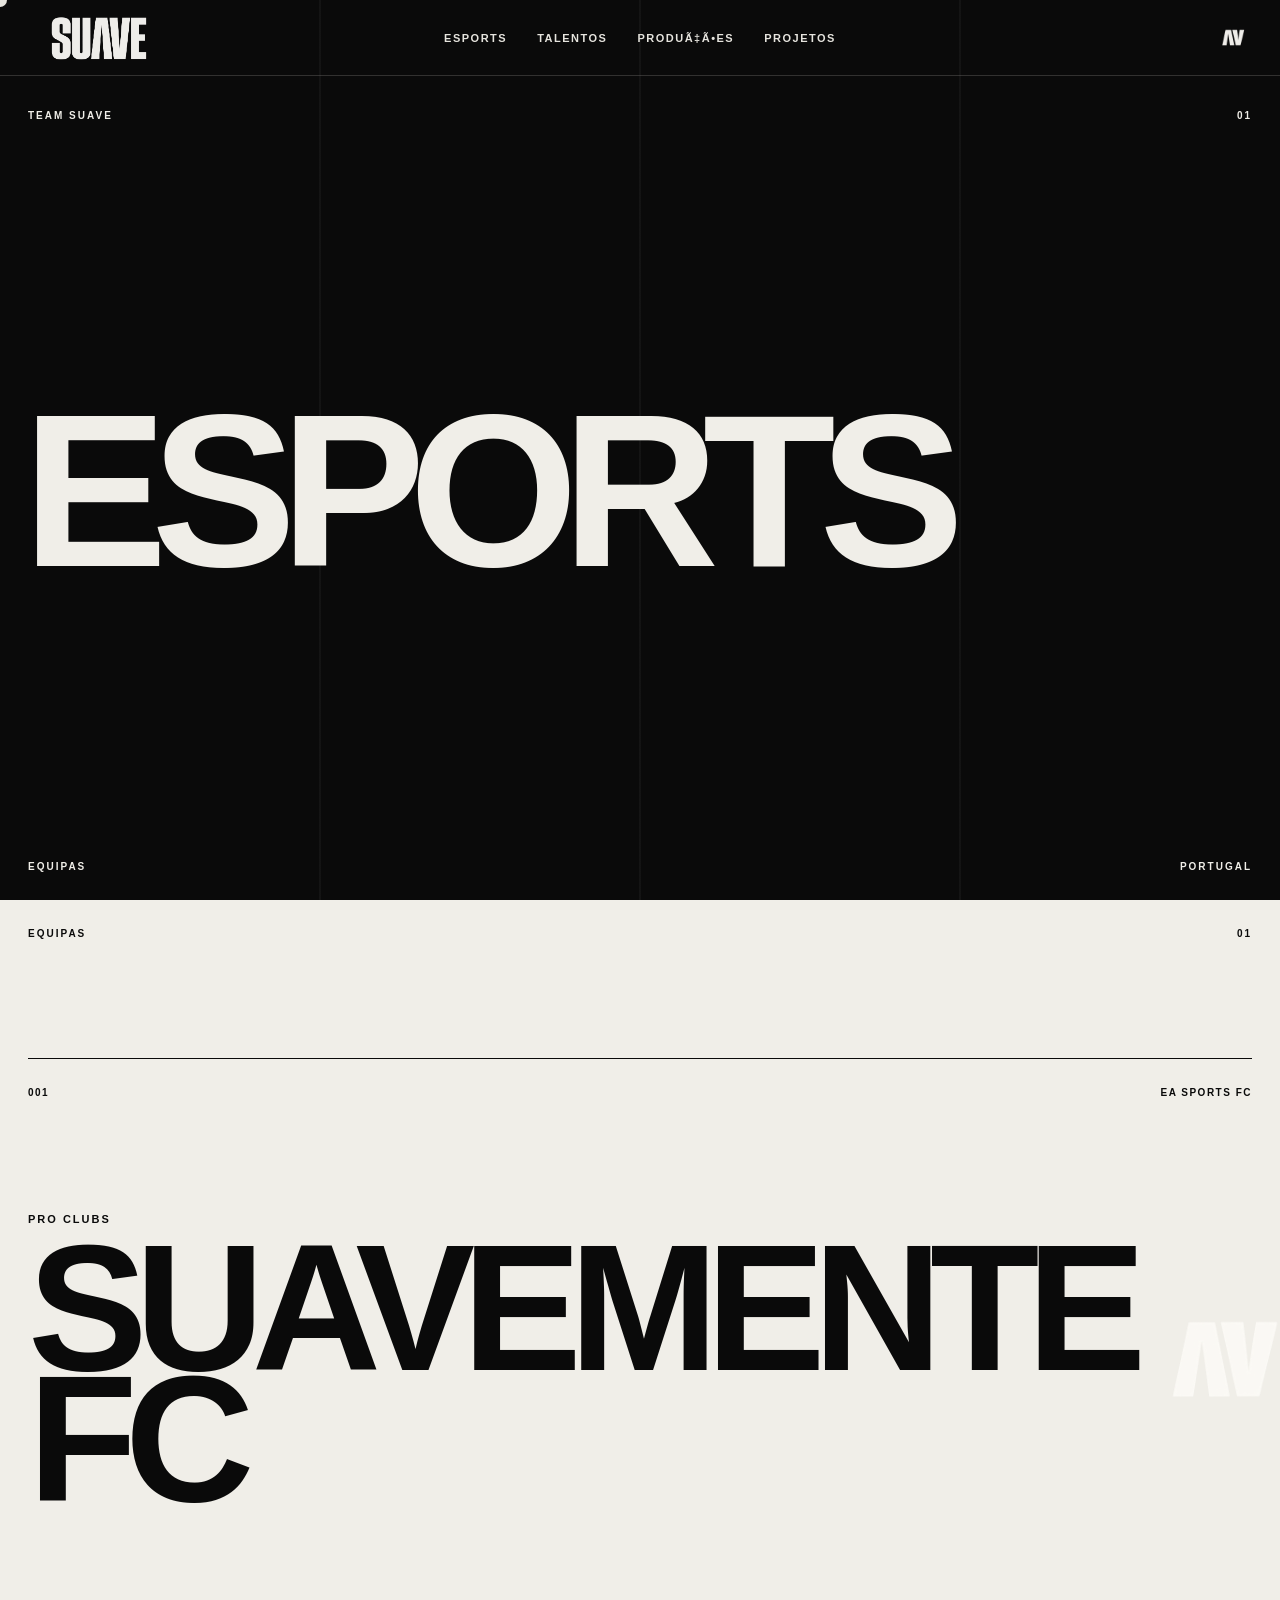
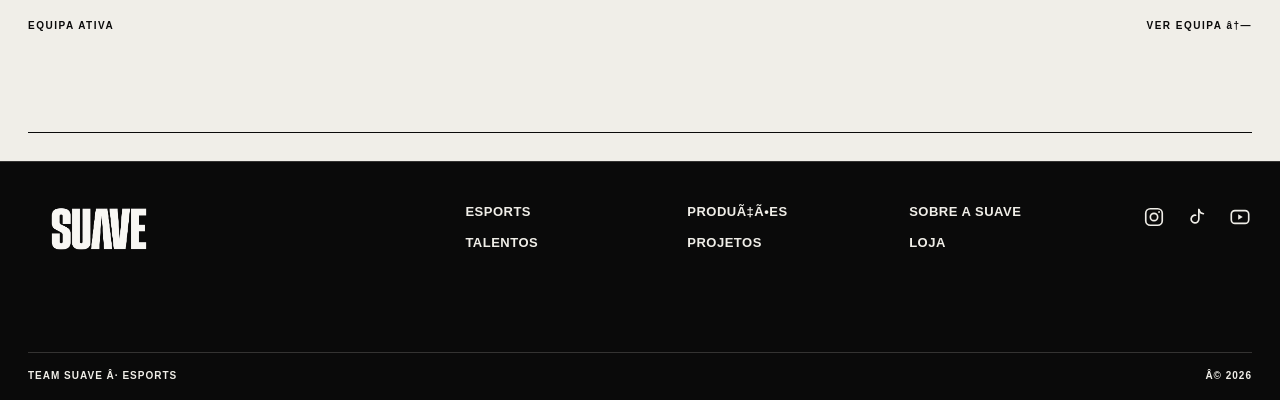
==== esports/index.html @ 03e0625f "Adiciona URLs limpos ao site" ====
﻿<!DOCTYPE html>
<html lang="pt-PT">

<head>
    <meta charset="UTF-8">
    <meta name="viewport" content="width=device-width, initial-scale=1.0">

    <title>SUAVE ESPORTS â€” TEAM SUAVE</title>

    <link rel="stylesheet" href="/style.css">
</head>

<body class="esports-page">

    <!-- CURSOR -->
    <div class="cursor"></div>


    <!-- =====================================================
         HEADER
    ====================================================== -->

    <header class="header">

        <a href="/" class="brand">
            <img
                src="/logo-teamsuave.png"
                alt="TEAM SUAVE"
            >
        </a>

        <nav class="nav">

            <a href="/esports/">
                ESPORTS
            </a>

            <a href="/talentos/">
                TALENTOS
            </a>

            <a href="/#prod">
                PRODUÃ‡Ã•ES
            </a>

            <a href="/#projetos">
                PROJETOS
            </a>

        </nav>

        <a href="/" class="header-mark">

            <img
                src="/simbolo-suave.png"
                alt="SÃ­mbolo SUAVE"
            >

        </a>

    </header>


    <main>


        <!-- =================================================
             HERO ESPORTS
        ================================================== -->

        <section class="esports-hero">

            <div class="hero-grid"></div>

            <div class="esports-kicker">

                <span>
                    TEAM SUAVE
                </span>

                <span>
                    01
                </span>

            </div>


            <h1 class="esports-title">
                ESPORTS
            </h1>


            <div class="esports-hero-bottom">

                <span>
                    EQUIPAS
                </span>

                <span>
                    PORTUGAL
                </span>

            </div>

        </section>


        <!-- =================================================
             EQUIPAS
        ================================================== -->

        <section class="teams-section">

            <div class="teams-heading">

                <span>
                    EQUIPAS
                </span>

                <span>
                    01
                </span>

            </div>


            <!-- EA SPORTS FC -->

            <a
                href="https://britopn.github.io/suave-esports/"
                class="team-card"
            >

                <div class="team-card-top">

                    <span>
                        001
                    </span>

                    <span>
                        EA SPORTS FC
                    </span>

                </div>


                <div class="team-card-main">

                    <div class="team-name">

                        <span class="team-small">
                            PRO CLUBS
                        </span>

                        <h2>
                            SUAVEMENTE<br>FC
                        </h2>

                    </div>


                    <div class="team-symbol">

                        <img
                            src="/simbolo-suave.png"
                            alt="SUAVE"
                        >

                    </div>

                </div>


                <div class="team-card-bottom">

                    <span>
                        EQUIPA ATIVA
                    </span>

                    <span class="team-open">
                        VER EQUIPA â†—
                    </span>

                </div>

            </a>

        </section>


        <!-- =================================================
             FOOTER
        ================================================== -->

        <footer class="footer footer-compact">

            <div class="footer-main">


                <!-- LOGO -->

                <a
                    href="/"
                    class="footer-logo"
                    aria-label="TEAM SUAVE"
                >
                    <img
                        src="/logo-teamsuave.png"
                        alt="TEAM SUAVE"
                    >
                </a>


                <!-- NAVEGAÃ‡ÃƒO -->

                <nav class="footer-nav">


                    <div class="footer-nav-column">

                        <a href="/esports/">
                            ESPORTS
                        </a>

                        <a href="/talentos/">
                            TALENTOS
                        </a>

                    </div>


                    <div class="footer-nav-column">

                        <a href="/#prod">
                            PRODUÃ‡Ã•ES
                        </a>

                        <a href="/#projetos">
                            PROJETOS
                        </a>

                    </div>


                    <div class="footer-nav-column">

                        <a href="#">
                            SOBRE A SUAVE
                        </a>

                        <a
                            href="https://britopn-shop.fourthwall.com/en-eur"
                            target="_blank"
                            rel="noopener noreferrer"
                        >
                            LOJA
                        </a>

                    </div>


                </nav>


                <!-- REDES SOCIAIS -->

                <div class="footer-socials">


                    <!-- INSTAGRAM -->

                    <a
                        href="https://www.instagram.com/miguelvilladebrito/"
                        target="_blank"
                        rel="noopener noreferrer"
                        aria-label="Instagram"
                        title="Instagram"
                    >
                        <svg
                            viewBox="0 0 24 24"
                            aria-hidden="true"
                        >
                            <rect
                                x="3"
                                y="3"
                                width="18"
                                height="18"
                                rx="5"
                            ></rect>

                            <circle
                                cx="12"
                                cy="12"
                                r="4"
                            ></circle>

                            <circle
                                cx="17.5"
                                cy="6.5"
                                r="1"
                                class="social-fill"
                            ></circle>
                        </svg>
                    </a>


                    <!-- TIKTOK -->

                    <a
                        href="https://www.tiktok.com/@britopn"
                        target="_blank"
                        rel="noopener noreferrer"
                        aria-label="TikTok"
                        title="TikTok"
                    >
                        <svg
                            viewBox="0 0 24 24"
                            aria-hidden="true"
                        >
                            <path
                                d="M14 4v10.2a4.2 4.2 0 1 1-3.5-4.1"
                            ></path>

                            <path
                                d="M14 4c.7 2.5 2.2 4 5 4.4"
                            ></path>
                        </svg>
                    </a>


                    <!-- YOUTUBE -->

                    <a
                        href="https://www.youtube.com/@britopn"
                        target="_blank"
                        rel="noopener noreferrer"
                        aria-label="YouTube"
                        title="YouTube"
                    >
                        <svg
                            viewBox="0 0 24 24"
                            aria-hidden="true"
                        >
                            <rect
                                x="2.5"
                                y="5"
                                width="19"
                                height="14"
                                rx="4"
                            ></rect>

                            <path
                                d="M10 9l5 3-5 3z"
                                class="social-fill"
                            ></path>
                        </svg>
                    </a>


                </div>

            </div>


            <!-- BARRA INFERIOR -->

            <div class="footer-bottom">

                <span>
                    TEAM SUAVE Â· ESPORTS
                </span>

                <span>
                    Â© <span id="year"></span>
                </span>

            </div>

        </footer>


    </main>


    <script src="/app.js"></script>

</body>

</html>
---- style.css ----
/* =========================================================
   RESET
========================================================= */

* {
    margin: 0;
    padding: 0;
    box-sizing: border-box;
}

html {
    scroll-behavior: smooth;
}

body {
    background: #0a0a0a;
    color: #f0eee8;

    font-family:
        "Arial Narrow",
        "Helvetica Neue",
        Arial,
        sans-serif;

    overflow-x: hidden;
}

a {
    color: inherit;
    text-decoration: none;
}


/* =========================================================
   VARIABLES
========================================================= */

:root {
    --black: #0a0a0a;
    --white: #f0eee8;
    --red: #e1261c;
    --line: rgba(240, 238, 232, 0.18);
}


/* =========================================================
   CURSOR
========================================================= */

.cursor {
    position: fixed;

    width: 14px;
    height: 14px;

    border-radius: 50%;

    background: var(--white);

    pointer-events: none;

    z-index: 9999;

    transform:
        translate(-50%, -50%);

    mix-blend-mode: difference;

    transition:
        width 0.15s ease,
        height 0.15s ease;
}

.cursor.active {
    width: 55px;
    height: 55px;
}


/* =========================================================
   HEADER
========================================================= */

.header {
    position: fixed;

    top: 0;
    left: 0;

    width: 100%;

    height: 76px;

    display: grid;

    grid-template-columns:
        1fr auto 1fr;

    align-items: center;

    padding:
        0 28px;

    border-bottom:
        1px solid var(--line);

    z-index: 1000;

    mix-blend-mode: difference;

    color: var(--white);
}

.brand {
    display: flex;
    align-items: center;
    width: fit-content;
}

.brand img {
    display: block;
    width: 145px;
    height: auto;
    object-fit: contain;
}

.nav {
    display: flex;
    gap: 30px;
}

.nav a {
    font-size: 11px;

    font-weight: 700;

    letter-spacing: 1.5px;

    transition:
        opacity 0.2s ease;
}

.nav a:hover {
    opacity: 0.5;
}

.header-mark {
    justify-self: end;

    font-size: 15px;
    font-weight: 900;

    letter-spacing: -2px;
}


/* =========================================================
   HERO
========================================================= */

.hero {
    min-height: 100vh;

    position: relative;

    display: flex;

    flex-direction: column;

    justify-content: space-between;

    padding:
        100px 28px 28px;

    overflow: hidden;
}

.hero-grid {
    position: absolute;

    inset: 0;

    pointer-events: none;

    background-image:
        linear-gradient(
            to right,
            transparent calc(25% - 1px),
            rgba(255,255,255,0.08) 25%,
            transparent calc(25% + 1px)
        ),
        linear-gradient(
            to right,
            transparent calc(50% - 1px),
            rgba(255,255,255,0.08) 50%,
            transparent calc(50% + 1px)
        ),
        linear-gradient(
            to right,
            transparent calc(75% - 1px),
            rgba(255,255,255,0.08) 75%,
            transparent calc(75% + 1px)
        );
}

.hero-top {
    position: relative;

    display: flex;

    justify-content: space-between;

    font-size: 10px;

    letter-spacing: 2px;

    font-weight: 700;
}

.hero-word {
    position: relative;

    font-size: clamp(
        130px,
        23vw,
        430px
    );

    font-weight: 900;

    line-height: 0.72;

    letter-spacing: -0.085em;

    white-space: nowrap;

    transform:
        translateX(-0.025em);
}

.hero-bottom {
    position: relative;

    display: flex;

    justify-content: space-between;

    align-items: flex-end;
}

.hero-mark {
    font-size: 48px;

    font-weight: 900;

    letter-spacing: -8px;

    line-height: 1;
}

.hero-mark span:first-child {
    display: inline-block;

    transform:
        scaleX(0.8);
}

.scroll-label {
    font-size: 10px;

    letter-spacing: 2px;

    font-weight: 700;
}


/* =========================================================
   DIVISIONS
========================================================= */

.division {
    min-height: 72vh;

    position: relative;

    display: grid;

    grid-template-columns:
        100px 1fr 100px;

    padding:
        32px 28px;

    border-top:
        1px solid currentColor;

    overflow: hidden;
}

.division-number {
    font-size: 11px;

    font-weight: 700;

    letter-spacing: 1px;
}

.division-content {
    display: flex;

    flex-direction: column;

    justify-content: space-between;
}

.division-label {
    font-size: 10px;

    letter-spacing: 2px;

    font-weight: 700;
}

.division h2 {
    font-size: clamp(
        95px,
        17vw,
        300px
    );

    line-height: 0.75;

    letter-spacing: -0.075em;

    font-weight: 900;

    transition:
        transform 0.5s cubic-bezier(.16,1,.3,1);
}

.division:hover h2 {
    transform:
        translateX(30px);
}

.division-meta {
    display: flex;

    gap: 35px;

    font-size: 11px;

    font-weight: 700;

    letter-spacing: 1.5px;
}

.division-arrow {
    justify-self: end;

    font-size: 40px;

    transition:
        transform 0.35s ease;
}

.division:hover .division-arrow {
    transform:
        rotate(45deg);
}


/* =========================================================
   DIVISION COLORS
========================================================= */

.division-dark {
    background:
        var(--black);

    color:
        var(--white);
}

.division-light {
    background:
        var(--white);

    color:
        var(--black);
}

.division-red {
    background:
        var(--red);

    color:
        var(--black);
}


/* =========================================================
   PROJECTS
========================================================= */

.projects {
    background:
        var(--white);

    color:
        var(--black);

    padding:
        28px;
}

.projects-header {
    display: flex;

    justify-content: space-between;

    padding-bottom:
        80px;

    font-size: 11px;

    font-weight: 700;

    letter-spacing: 1.5px;
}

.project {
    min-height: 220px;

    display: grid;

    grid-template-columns:
        100px 1fr auto;

    align-items: center;

    border-top:
        1px solid var(--black);

    transition:
        background 0.25s ease,
        color 0.25s ease,
        padding 0.35s ease;
}

.project:last-child {
    border-bottom:
        1px solid var(--black);
}

.project:hover {
    background:
        var(--black);

    color:
        var(--white);

    padding:
        0 25px;
}

.project-number {
    font-size: 10px;

    font-weight: 700;
}

.project h3 {
    font-size: clamp(
        45px,
        8vw,
        140px
    );

    font-weight: 900;

    letter-spacing: -0.06em;

    line-height: 0.9;
}

.project-arrow {
    font-size: 36px;
}


/* =========================================================
   FOOTER
========================================================= */

.footer {
    min-height: 70vh;

    display: flex;

    flex-direction: column;

    justify-content: flex-end;

    padding:
        28px;

    background:
        var(--black);

    overflow: hidden;
}

.footer-word {
    font-size: clamp(
        130px,
        23vw,
        430px
    );

    font-weight: 900;

    line-height: 0.72;

    letter-spacing: -0.085em;

    transform:
        translateX(-0.025em);
}

.footer-bottom {
    display: flex;

    justify-content: space-between;

    margin-top:
        70px;

    padding-top:
        18px;

    border-top:
        1px solid var(--line);

    font-size: 10px;

    font-weight: 700;

    letter-spacing: 1.5px;
}


/* =========================================================
   ENTRY ANIMATION
========================================================= */

.hero-word,
.hero-top,
.hero-bottom {
    opacity: 0;

    transform:
        translateY(35px);

    transition:
        opacity 0.9s ease,
        transform 0.9s cubic-bezier(.16,1,.3,1);
}

body.loaded .hero-word,
body.loaded .hero-top,
body.loaded .hero-bottom {
    opacity: 1;

    transform:
        translateY(0);
}

body.loaded .hero-word {
    transform:
        translateX(-0.025em)
        translateY(0);
}


/* =========================================================
   MOBILE
========================================================= */

@media (
    max-width: 800px
) {

    .header {
        grid-template-columns:
            1fr auto;

        padding:
            0 18px;

        height:
            65px;
    }

    .nav {
        display: none;
    }

    .hero {
        padding:
            90px 18px 18px;
    }

    .hero-word {
        font-size:
            27vw;
    }

    .division {
        min-height:
            55vh;

        grid-template-columns:
            45px 1fr 40px;

        padding:
            22px 18px;
    }

    .division h2 {
        font-size:
            20vw;
    }

    .division-meta {
        flex-direction:
            column;

        gap:
            5px;
    }

    .projects {
        padding:
            18px;
    }

    .project {
        grid-template-columns:
            45px 1fr 35px;

        min-height:
            150px;
    }

    .project h3 {
        font-size:
            11vw;
    }

    .footer {
        min-height:
            50vh;

        padding:
            18px;
    }

    .footer-word {
        font-size:
            27vw;
    }

}

/* =========================================================
   LOGOS REAIS
========================================================= */

.header-mark {
    display: flex;
    align-items: center;
    justify-content: flex-end;
}

.header-mark img {
    width: 38px;
    height: 38px;
    object-fit: contain;
}


.hero-word {
    width: 100%;
    display: flex;
    align-items: center;
}

.hero-word img {
    display: block;
    width: 79%;
    max-height: 42vh;
    object-fit: contain;
    object-position: left center;
}


.hero-mark {
    display: flex;
    align-items: center;
}

.hero-mark img {
    display: block;
    width: 75px;
    height: 75px;
    object-fit: contain;
}


.footer-word {
    width: 100%;
}

.footer-word img {
    display: block;
    width: 100%;
    max-height: 42vh;
    object-fit: contain;
    object-position: left bottom;
}

/* =========================================================
   ESPORTS PAGE
========================================================= */

.esports-page {
    background: var(--black);
}


/* HERO */

.esports-hero {
    position: relative;

    min-height: 100vh;

    display: flex;
    flex-direction: column;
    justify-content: space-between;

    padding:
        110px 28px 28px;

    overflow: hidden;

    background:
        var(--black);

    color:
        var(--white);
}

.esports-kicker,
.esports-hero-bottom {
    position: relative;

    display: flex;
    justify-content: space-between;

    font-size: 10px;
    font-weight: 700;

    letter-spacing: 2px;

    z-index: 2;
}

.esports-title {
    position: relative;

    font-size: clamp(
        110px,
        21vw,
        390px
    );

    line-height: 0.72;

    letter-spacing: -0.075em;

    font-weight: 900;

    transform:
        translateX(-0.025em);

    z-index: 2;
}


/* =========================================================
   TEAMS
========================================================= */

.teams-section {
    background:
        var(--white);

    color:
        var(--black);

    padding:
        28px;
}

.teams-heading {
    min-height: 130px;

    display: flex;
    justify-content: space-between;

    align-items: flex-start;

    font-size: 10px;
    font-weight: 700;

    letter-spacing: 2px;
}


/* =========================================================
   TEAM CARD
========================================================= */

.team-card {
    display: block;

    min-height: 75vh;

    padding:
        28px 0;

    border-top:
        1px solid var(--black);

    border-bottom:
        1px solid var(--black);

    transition:
        background 0.35s ease,
        color 0.35s ease,
        padding 0.45s cubic-bezier(.16,1,.3,1);
}

.team-card:hover {
    background:
        var(--black);

    color:
        var(--white);

    padding:
        28px 35px;
}


.team-card-top,
.team-card-bottom {
    display: flex;

    justify-content: space-between;

    font-size: 10px;

    font-weight: 700;

    letter-spacing: 1.5px;
}


.team-card-main {
    min-height: 58vh;

    display: grid;

    grid-template-columns:
        1fr auto;

    align-items: center;
}


.team-name {
    display: flex;

    flex-direction: column;

    gap: 18px;
}

.team-small {
    font-size: 11px;

    font-weight: 700;

    letter-spacing: 2px;
}

.team-name h2 {
    font-size: clamp(
        80px,
        14vw,
        250px
    );

    line-height: 0.73;

    letter-spacing: -0.07em;

    font-weight: 900;
}


.team-symbol {
    width: 180px;
    height: 180px;

    display: flex;

    align-items: center;
    justify-content: center;
}

.team-symbol img {
    display: block;

    width: 100%;
    height: 100%;

    object-fit: contain;

    transition:
        transform 0.5s cubic-bezier(.16,1,.3,1);
}

.team-card:hover
.team-symbol img {
    transform:
        rotate(-8deg)
        scale(1.12);
}


.team-open {
    transition:
        transform 0.3s ease;
}

.team-card:hover
.team-open {
    transform:
        translateX(8px);
}


/* =========================================================
   MOBILE — ESPORTS
========================================================= */

@media (
    max-width: 800px
) {

    .esports-hero {
        min-height:
            75vh;

        padding:
            90px 18px 18px;
    }

    .esports-title {
        font-size:
            23vw;
    }

    .teams-section {
        padding:
            18px;
    }

    .teams-heading {
        min-height:
            90px;
    }

    .team-card {
        min-height:
            60vh;
    }

    .team-card-main {
        min-height:
            45vh;

        grid-template-columns:
            1fr;
    }

    .team-name h2 {
        font-size:
            20vw;
    }

    .team-symbol {
        display:
            none;
    }

}

/* =========================================================
   FOOTER — TEAM SUAVE / COMPACT SYSTEM
========================================================= */

.footer.footer-compact {
    min-height: 0;

    display: block;

    padding: 0 28px;

    background: #0a0a0a;
    color: #f0eee8;

    overflow: visible;

    border-top:
        1px solid rgba(240, 238, 232, 0.18);
}


/* =========================================================
   ÁREA PRINCIPAL
========================================================= */

.footer-main {
    min-height: 190px;

    display: grid;

    grid-template-columns:
        1.2fr
        2fr
        auto;

    align-items: start;

    gap: 80px;

    padding:
        42px 0 38px;
}


/* =========================================================
   LOGO
========================================================= */

.footer-logo {
    display: block;

    width: fit-content;
}

.footer-logo img {
    display: block;

    width: 145px;
    height: auto;

    max-width: none;
    max-height: none;

    object-fit: contain;

    border-radius: 0;
    clip-path: none;

    transform: none;
    filter: none;
}


/* =========================================================
   NAVEGAÇÃO
========================================================= */

.footer-nav {
    display: grid;

    grid-template-columns:
        repeat(2, minmax(130px, 1fr));

    gap: 60px;

    max-width: 520px;
}


.footer-nav-column {
    display: flex;
    flex-direction: column;

    align-items: flex-start;

    gap: 16px;
}


.footer-nav a {
    font-family:
        "Arial Narrow",
        "Helvetica Neue",
        Arial,
        sans-serif;

    font-size: 13px;
    font-weight: 700;

    letter-spacing: 0.5px;

    color: #f0eee8;

    transition:
        opacity 0.2s ease;
}


.footer-nav a:hover {
    opacity: 0.5;
}


/* =========================================================
   REDES SOCIAIS
========================================================= */

.footer-socials {
    display: flex;

    align-items: center;
    justify-content: flex-end;

    gap: 18px;
}


.footer-socials a {
    width: 25px;
    height: 25px;

    display: flex;

    align-items: center;
    justify-content: center;

    color: #f0eee8;

    transition:
        opacity 0.2s ease,
        transform 0.2s ease;
}


.footer-socials a:hover {
    opacity: 0.55;

    transform:
        translateY(-2px);
}


.footer-socials svg {
    display: block;

    width: 22px;
    height: 22px;

    fill: none;

    stroke: currentColor;
    stroke-width: 1.8;

    stroke-linecap: round;
    stroke-linejoin: round;
}


.footer-socials svg .social-fill {
    fill: currentColor;
    stroke: none;
}


/* =========================================================
   BARRA INFERIOR
========================================================= */

.footer.footer-compact .footer-bottom {
    width: 100%;

    display: flex;

    align-items: center;
    justify-content: space-between;

    margin: 0;

    padding:
        17px 0 19px;

    border-top:
        1px solid rgba(240, 238, 232, 0.18);

    font-family:
        "Arial Narrow",
        "Helvetica Neue",
        Arial,
        sans-serif;

    font-size: 10px;
    font-weight: 700;

    letter-spacing: 1px;

    color: #f0eee8;
}


/* =========================================================
   MOBILE
========================================================= */

@media (max-width: 800px) {

    .footer.footer-compact {
        padding:
            0 18px;
    }


    .footer-main {
        min-height: 0;

        grid-template-columns:
            1fr;

        gap: 38px;

        padding:
            40px 0;
    }


    .footer-logo img {
        width: 125px;
    }


    .footer-nav {
        width: 100%;
        max-width: none;

        grid-template-columns:
            repeat(2, 1fr);

        gap: 30px;
    }


    .footer-socials {
        justify-content: flex-start;
    }


    .footer.footer-compact .footer-bottom {
        gap: 20px;

        font-size: 9px;
    }

}

/* =========================================================
   FOOTER — 3 COLUNAS
========================================================= */

.footer-nav {
    grid-template-columns:
        repeat(3, minmax(120px, 1fr));

    max-width: 760px;

    gap: 70px;
}

/* =========================================================
   TALENTO — PÁGINA INDIVIDUAL
   BRITO
========================================================= */

.talent-page {
    background: #0a0a0a;
    color: #f0eee8;
}


/* =========================================================
   PERFIL
========================================================= */

.talent-profile {
    position: relative;

    min-height: calc(100vh - 76px);

    padding:
        46px 28px 70px;

    background: #0a0a0a;

    border-bottom:
        1px solid rgba(240, 238, 232, 0.18);
}


.talent-profile-number {
    display: flex;

    margin-bottom: 28px;

    font-family:
        "Arial Narrow",
        "Helvetica Neue",
        Arial,
        sans-serif;

    font-size: 10px;
    font-weight: 700;

    letter-spacing: 2px;

    color: #f0eee8;
}


.talent-profile-grid {
    display: grid;

    grid-template-columns:
        minmax(280px, 0.72fr)
        minmax(500px, 1.65fr);

    gap: 70px;

    align-items: end;

    min-height: 650px;
}
/* =========================================================
   FOTO
========================================================= */

.talent-photo {
    position: relative;

    width: 100%;
    height: 650px;

    overflow: hidden;

    align-self: end;

    background: #151515;
}


.talent-photo-image {
    display: block;

    width: 100%;
    height: 100%;

    object-fit: cover;

    object-position: center center;
}


.talent-photo-placeholder {
    width: 100%;
    height: 100%;
    min-height: 620px;

    display: flex;

    align-items: center;
    justify-content: center;

    background: #151515;

    border:
        1px solid rgba(240, 238, 232, 0.18);

    font-family:
        "Arial Narrow",
        "Helvetica Neue",
        Arial,
        sans-serif;

    font-size: 12px;
    font-weight: 700;

    letter-spacing: 2px;

    color:
        rgba(240, 238, 232, 0.35);
}


/* =========================================================
   INFORMAÇÃO DO TALENTO
========================================================= */

.talent-info {
    padding-bottom: 4px;
}


.talent-role {
    display: block;

    margin-bottom: 22px;

    font-family:
        "Arial Narrow",
        "Helvetica Neue",
        Arial,
        sans-serif;

    font-size: 11px;
    font-weight: 700;

    letter-spacing: 2px;

    color: #d71920;
}


.talent-info h1 {
    margin: 0;

    font-family:
        Impact,
        Haettenschweiler,
        "Arial Narrow Bold",
        sans-serif;

    font-size:
        clamp(100px, 14vw, 230px);

    font-weight: 900;

    line-height: 0.78;

    letter-spacing: -5px;

    color: #f0eee8;
}


.talent-bio {
    max-width: 760px;

    margin-top: 55px;

    padding-top: 24px;

    border-top:
        1px solid rgba(240, 238, 232, 0.18);
}


.talent-bio p {
    max-width: 720px;

    margin:
        0 0 12px;

    font-family:
        Arial,
        Helvetica,
        sans-serif;

    font-size:
        clamp(17px, 1.3vw, 22px);

    line-height: 1.45;

    color: #f0eee8;
}


/* =========================================================
   REDES DO TALENTO
========================================================= */

.talent-socials {
    display: flex;
    flex-wrap: wrap;

    gap: 0;

    margin-top: 38px;

    border-top:
        1px solid rgba(240, 238, 232, 0.18);

    border-bottom:
        1px solid rgba(240, 238, 232, 0.18);
}


.talent-socials a {
    display: flex;

    align-items: center;
    justify-content: space-between;

    min-width: 175px;

    padding:
        18px 22px;

    border-right:
        1px solid rgba(240, 238, 232, 0.18);

    font-family:
        "Arial Narrow",
        "Helvetica Neue",
        Arial,
        sans-serif;

    font-size: 11px;
    font-weight: 700;

    letter-spacing: 1.3px;

    color: #f0eee8;

    transition:
        background 0.2s ease,
        color 0.2s ease;
}


.talent-socials a:first-child {
    border-left:
        1px solid rgba(240, 238, 232, 0.18);
}


.talent-socials a:hover {
    background: #f0eee8;
    color: #0a0a0a;
}


/* =========================================================
   CABEÇALHOS DAS SECÇÕES
========================================================= */

.talent-section-heading {
    display: flex;

    align-items: center;
    justify-content: space-between;

    padding-bottom: 18px;

    border-bottom:
        1px solid currentColor;

    font-family:
        "Arial Narrow",
        "Helvetica Neue",
        Arial,
        sans-serif;

    font-size: 11px;
    font-weight: 700;

    letter-spacing: 2px;
}


/* =========================================================
   PROJETOS
========================================================= */

.talent-projects {
    padding:
        28px 28px 90px;

    background: #f0eee8;
    color: #0a0a0a;
}


.talent-project-grid {
    display: grid;

    grid-template-columns:
        repeat(2, 1fr);

    margin-top: 28px;

    border-top:
        1px solid #0a0a0a;

    border-left:
        1px solid #0a0a0a;
}


.talent-project-card {
    display: block;

    color: #0a0a0a;

    border-right:
        1px solid #0a0a0a;

    border-bottom:
        1px solid #0a0a0a;

    overflow: hidden;
}


.talent-project-image {
    position: relative;

    min-height: 500px;

    display: flex;

    align-items: flex-end;

    padding: 28px;

    background: #d71920;

    overflow: hidden;
}


.talent-project-card:nth-child(2)
.talent-project-image {
    background: #0a0a0a;
    color: #f0eee8;
}


.talent-project-image::before {
    content: "";

    position: absolute;

    inset: 0;

    background-image:
        linear-gradient(
            rgba(240, 238, 232, 0.12) 1px,
            transparent 1px
        ),
        linear-gradient(
            90deg,
            rgba(240, 238, 232, 0.12) 1px,
            transparent 1px
        );

    background-size:
        80px 80px;

    pointer-events: none;
}


.talent-project-image span {
    position: relative;

    z-index: 1;

    font-family:
        Impact,
        Haettenschweiler,
        "Arial Narrow Bold",
        sans-serif;

    font-size:
        clamp(50px, 6vw, 100px);

    line-height: 0.86;

    letter-spacing: -2px;
}


.talent-project-meta {
    display: flex;

    align-items: center;
    justify-content: space-between;

    padding:
        20px 22px;

    background: #f0eee8;

    font-family:
        "Arial Narrow",
        "Helvetica Neue",
        Arial,
        sans-serif;

    font-size: 11px;
    font-weight: 700;

    letter-spacing: 1.3px;
}


.talent-project-card:hover
.talent-project-meta {
    background: #0a0a0a;
    color: #f0eee8;
}


/* =========================================================
   LOJA
========================================================= */

.talent-store {
    padding:
        28px 28px 100px;

    background: #d71920;
    color: #0a0a0a;
}


.talent-store-content {
    display: grid;

    grid-template-columns:
        1.55fr 0.85fr;

    min-height: 600px;

    margin-top: 28px;

    border:
        1px solid #0a0a0a;
}


.talent-store-visual {
    position: relative;

    display: flex;

    align-items: flex-end;

    padding: 28px;

    overflow: hidden;

    border-right:
        1px solid #0a0a0a;

    background: #0a0a0a;
    color: #f0eee8;
}


.talent-store-visual::before {
    content: "";

    position: absolute;

    inset: 0;

    background-image:
        linear-gradient(
            rgba(240, 238, 232, 0.1) 1px,
            transparent 1px
        ),
        linear-gradient(
            90deg,
            rgba(240, 238, 232, 0.1) 1px,
            transparent 1px
        );

    background-size:
        80px 80px;
}


.talent-store-visual span {
    position: relative;

    z-index: 1;

    font-family:
        Impact,
        Haettenschweiler,
        "Arial Narrow Bold",
        sans-serif;

    font-size:
        clamp(90px, 12vw, 210px);

    line-height: 0.8;

    letter-spacing: -5px;
}


.talent-store-info {
    display: flex;
    flex-direction: column;

    justify-content: space-between;

    padding: 34px;
}


.talent-store-info > span {
    font-family:
        "Arial Narrow",
        "Helvetica Neue",
        Arial,
        sans-serif;

    font-size: 11px;
    font-weight: 700;

    letter-spacing: 2px;
}


.talent-store-info h2 {
    margin:
        auto 0 40px;

    font-family:
        Impact,
        Haettenschweiler,
        "Arial Narrow Bold",
        sans-serif;

    font-size:
        clamp(70px, 8vw, 135px);

    line-height: 0.82;

    letter-spacing: -3px;
}


.talent-store-button {
    width: 100%;

    display: flex;

    align-items: center;
    justify-content: space-between;

    padding:
        22px 20px;

    border:
        1px solid #0a0a0a;

    font-family:
        "Arial Narrow",
        "Helvetica Neue",
        Arial,
        sans-serif;

    font-size: 12px;
    font-weight: 700;

    letter-spacing: 1.5px;

    color: #0a0a0a;

    transition:
        background 0.2s ease,
        color 0.2s ease;
}


.talent-store-button:hover {
    background: #0a0a0a;
    color: #f0eee8;
}


/* =========================================================
   MOBILE — TALENTO
========================================================= */

@media (max-width: 800px) {

    .talent-profile {
        min-height: 0;

        padding:
            30px 18px 55px;
    }


    .talent-profile-number {
        margin-bottom: 25px;
    }


    .talent-profile-grid {
        grid-template-columns:
            1fr;

        gap: 35px;

        min-height: 0;
    }


    .talent-photo-placeholder {
        min-height: 500px;
    }


    .talent-info h1 {
        font-size:
            clamp(90px, 28vw, 150px);

        letter-spacing: -3px;
    }


    .talent-bio {
        margin-top: 40px;
    }


    .talent-socials {
        display: grid;

        grid-template-columns:
            repeat(2, 1fr);
    }


    .talent-socials a {
        min-width: 0;

        border:
            1px solid rgba(240, 238, 232, 0.18);

        margin:
            -1px 0 0 -1px;
    }


    .talent-projects {
        padding:
            22px 18px 60px;
    }


    .talent-project-grid {
        grid-template-columns:
            1fr;
    }


    .talent-project-image {
        min-height: 380px;
    }


    .talent-store {
        padding:
            22px 18px 60px;
    }


    .talent-store-content {
        grid-template-columns:
            1fr;

        min-height: 0;
    }


    .talent-store-visual {
        min-height: 420px;

        border-right: 0;

        border-bottom:
            1px solid #0a0a0a;
    }


    .talent-store-info {
        min-height: 430px;

        padding: 26px;
    }

}


/* =========================================================
   FIX — PERFIL BRITO / HEADER
========================================================= */

.talent-page .talent-profile {
    padding-top: 140px !important;
}

.talent-page .talent-profile-grid {
    align-items: center !important;
}

/* =========================================================
   FIX — PORTUGOLITO PROJECT CARD
========================================================= */

.talent-project-portugolito {
    position: relative;
    overflow: hidden;
    background: #0a0a0a;
}


/* FOTO PREENCHE O RETÂNGULO TODO */

.talent-project-portugolito .talent-project-photo {
    position: absolute;

    top: 0;
    left: 0;

    width: 100%;
    height: 100%;

    object-fit: cover;
    object-position: center;

    display: block;

    z-index: 1;
}


/* ESCURECIMENTO LIGEIRO PARA O TEXTO LER BEM */

.talent-project-portugolito .talent-project-photo-overlay {
    position: absolute;

    inset: 0;

    background:
        linear-gradient(
            to top,
            rgba(0, 0, 0, 0.60) 0%,
            rgba(0, 0, 0, 0.10) 55%,
            rgba(0, 0, 0, 0.05) 100%
        );

    z-index: 2;

    pointer-events: none;
}


/* PORTUGOLITO POR CIMA DA FOTO */

.talent-project-portugolito > span {
    position: absolute;

    left: 28px;
    bottom: 28px;

    z-index: 3;

    margin: 0;

    color: #f0eee8;

    font-family:
        Impact,
        Haettenschweiler,
        "Arial Narrow Bold",
        sans-serif;

    font-size:
        clamp(50px, 6vw, 100px);

    line-height: 0.86;

    letter-spacing: -2px;
}

/* =========================================================
   FIX — TÍTULOS DAS DIVISÕES
========================================================= */

.division-light h2 {
    font-size: clamp(
        90px,
        15vw,
        265px
    );
}

.division-red h2 {
    font-size: clamp(
        80px,
        12.5vw,
        225px
    );
}

/* =========================================================
   FIX — HERO ESPORTS / TALENTOS
========================================================= */

.esports-title {
    font-size: clamp(
        100px,
        17vw,
        310px
    );
}

.talents-title {
    font-size: clamp(
        90px,
        15vw,
        275px
    );
}
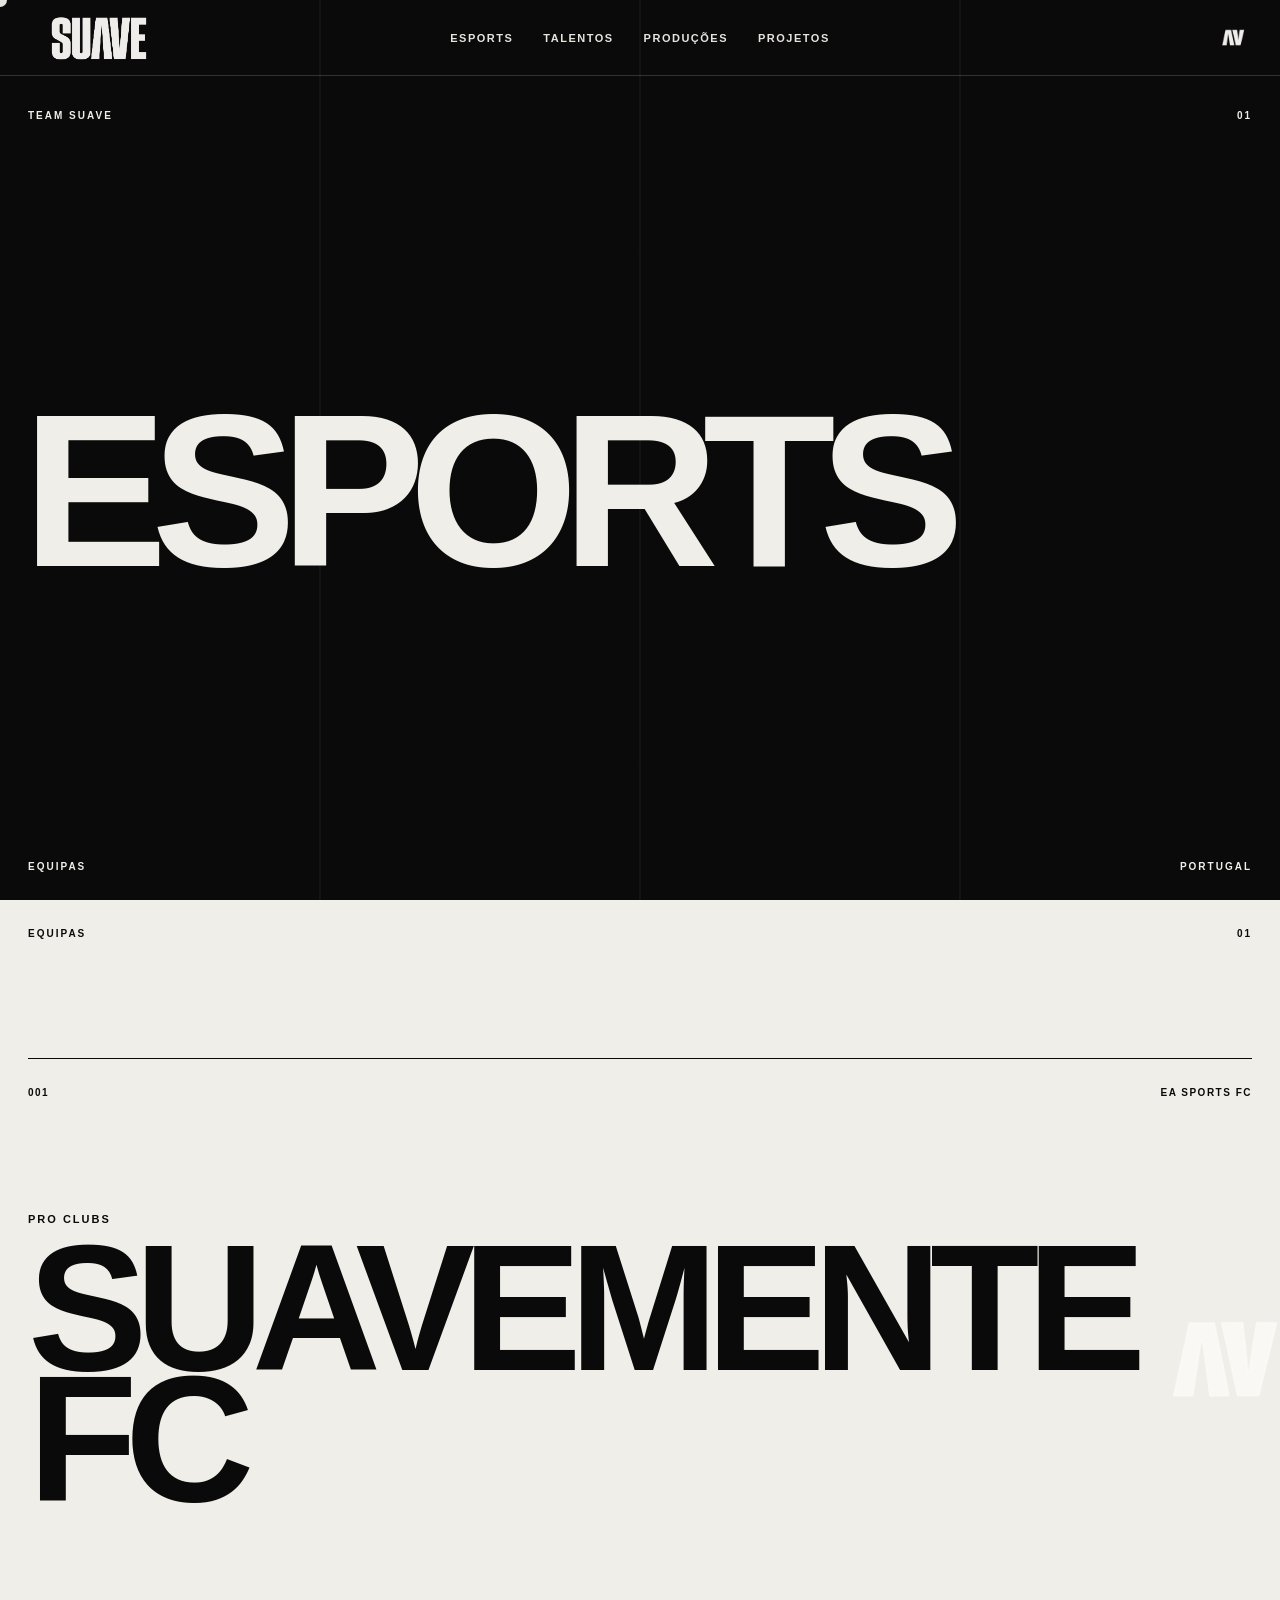
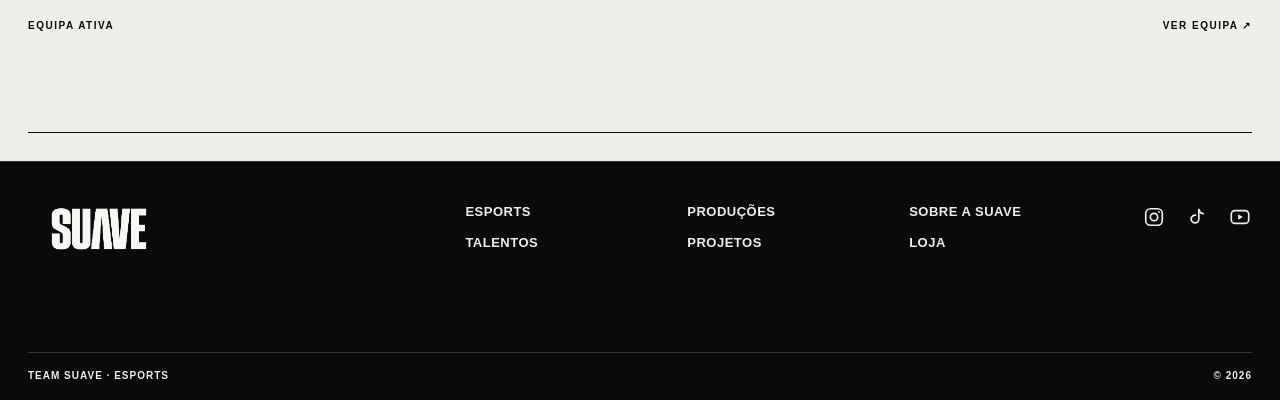
==== commit 02d9007b: "Corrige encoding dos HTML" ====
--- a/esports/index.html
+++ b/esports/index.html
@@ -1,11 +1,11 @@
-﻿<!DOCTYPE html>
+<!DOCTYPE html>
 <html lang="pt-PT">
 
 <head>
     <meta charset="UTF-8">
     <meta name="viewport" content="width=device-width, initial-scale=1.0">
 
-    <title>SUAVE ESPORTS â€” TEAM SUAVE</title>
+    <title>SUAVE ESPORTS — TEAM SUAVE</title>
 
     <link rel="stylesheet" href="/style.css">
 </head>
@@ -40,7 +40,7 @@
             </a>
 
             <a href="/#prod">
-                PRODUÃ‡Ã•ES
+                PRODUÇÕES
             </a>
 
             <a href="/#projetos">
@@ -53,7 +53,7 @@
 
             <img
                 src="/simbolo-suave.png"
-                alt="SÃ­mbolo SUAVE"
+                alt="Símbolo SUAVE"
             >
 
         </a>
@@ -178,7 +178,7 @@
                     </span>
 
                     <span class="team-open">
-                        VER EQUIPA â†—
+                        VER EQUIPA ↗
                     </span>
 
                 </div>
@@ -211,7 +211,7 @@
                 </a>
 
 
-                <!-- NAVEGAÃ‡ÃƒO -->
+                <!-- NAVEGAÇÃO -->
 
                 <nav class="footer-nav">
 
@@ -232,7 +232,7 @@
                     <div class="footer-nav-column">
 
                         <a href="/#prod">
-                            PRODUÃ‡Ã•ES
+                            PRODUÇÕES
                         </a>
 
                         <a href="/#projetos">
@@ -367,11 +367,11 @@
             <div class="footer-bottom">
 
                 <span>
-                    TEAM SUAVE Â· ESPORTS
-                </span>
-
-                <span>
-                    Â© <span id="year"></span>
+                    TEAM SUAVE · ESPORTS
+                </span>
+
+                <span>
+                    © <span id="year"></span>
                 </span>
 
             </div>
@@ -386,4 +386,4 @@
 
 </body>
 
-</html>
+</html>
